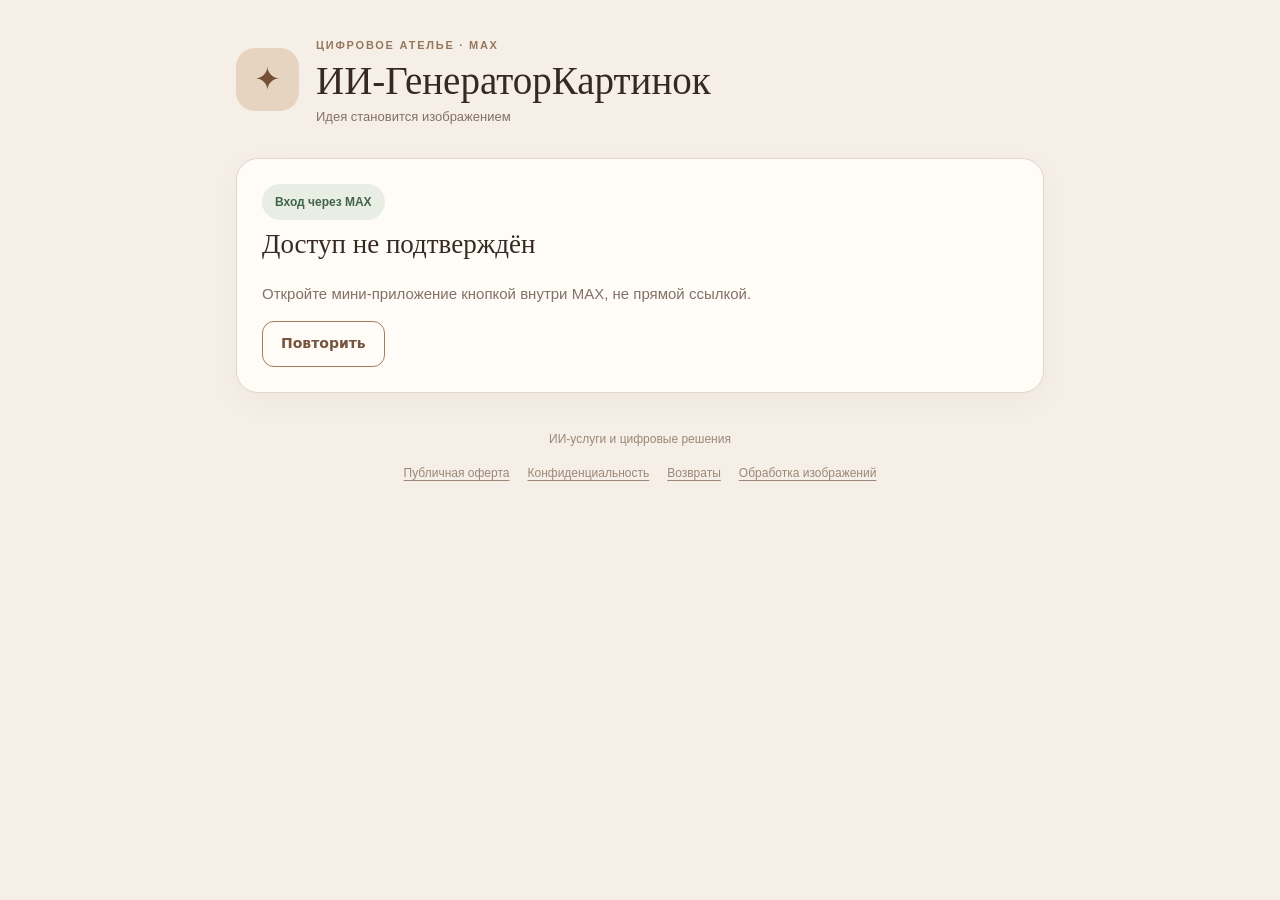
==== frontend/index.html @ 17966d25 "NEW Interfeice  5" ====
<!doctype html>
<html lang="ru"><head>
<meta charset="utf-8"><meta name="viewport" content="width=device-width,initial-scale=1,viewport-fit=cover">
<meta name="theme-color" content="#f5efe7"><title>ИИ-ГенераторКартинок</title>
<link rel="stylesheet" href="styles.css?v=igk-v13-final">
<script src="https://st.max.ru/js/max-web-app.js"></script><script src="config.js"></script>
</head><body>
<main class="wrap">
<header class="masthead"><span class="brand-mark">✦</span><div><span class="eyebrow">ЦИФРОВОЕ АТЕЛЬЕ · MAX</span><h1>ИИ-ГенераторКартинок</h1><p>Идея становится изображением</p></div></header>
<section class="panel" id="gate"><span class="tag">Вход через MAX</span><h2 id="gate-title">Подключаемся…</h2><p id="gate-message" class="muted">Проверяем авторизацию.</p><a id="subscribe" class="button outline hidden" href="https://max.ru/id402505467112_biz2">Перейти в канал</a><button id="retry" class="button outline hidden" type="button">Повторить</button></section>
<div id="workspace" class="hidden">
<section class="panel balance-panel"><div><div class="eyebrow">ВАШ БАЛАНС</div><div class="balance" id="balance">— кредитов</div><p class="fine">1 кредит = 10 ₽ · Приветственный бонус 3 кредитов</p></div><div class="balance-actions"><span class="tag">Доступ подтверждён</span><a class="button outline" href="payment.html">Пополнить баланс</a></div></section>
<section class="panel" id="generation-panel"><div class="eyebrow">01 / ГЕНЕРАЦИЯ ИЗОБРАЖЕНИЯ</div><h2>Генерация изображения</h2>
<label for="prompt">Опишите идею</label><textarea id="prompt" rows="5" maxlength="1800" placeholder="Например: премиальная реклама керамической чашки на мраморном столе, утренний мягкий свет, реалистичная фотография…"></textarea><div class="small-counter" id="prompt-length">0 / 1800</div>
<label class="toggle-row" for="reference-toggle"><input type="checkbox" id="reference-toggle" autocomplete="off"><span>Добавить рефференсное изображение</span></label>
<div id="reference-panel" class="reference-panel hidden"><label for="reference">Загрузите изображение-референс (JPG, PNG, WEBP до 8 МБ)</label><input id="reference" type="file" accept="image/jpeg,image/png,image/webp"><p class="hint" id="reference-status">Файл будет загружен в закрытое хранилище.</p><img id="reference-preview" class="mini-preview hidden" alt="Референс"></div>
<label for="model">Модель для генерации</label><select id="model"><option value="grok" selected>Grok Imagine 2.0 — по умолчанию</option><option value="nano_banana_21">Nano Banana 2.1 — 2K</option></select><p class="hint">Модели работают через reAPI. Стоимость в кредитах указана ниже.</p>
<div class="grid-two"><label>Визуальный стиль<select id="style"><option value="realistic">Фотореализм</option><option value="advertising">Рекламный креатив</option><option value="illustration">Иллюстрация</option><option value="cinematic">Кинематографичный</option><option value="art">Арт-стиль</option></select></label><label>Пропорции<select id="aspect"><option value="4:5" selected>4:5 · портрет</option><option value="1:1">1:1 · квадрат</option><option value="3:2">3:2 · альбом</option><option value="2:3">2:3 · портрет</option><option value="16:9">16:9 · широкий</option><option value="9:16">9:16 · вертикальный</option></select></label></div>
<div class="price-line"><span>Стоимость одной генерации</span><strong id="price">— кредитов</strong></div>
<div class="consent-panel"><label class="consent" for="rights"><input type="checkbox" id="rights" autocomplete="off"><span>Настоящим подтверждаю, что имею необходимые права и разрешения на обработку предоставленных мной материалов и их использование для генерации изображений, а также что материалы не содержат сведений, передача которых выбранной модели запрещена или неправомерна.</span></label><p class="consent-footnote">Подробнее: <a data-legal="1" href="legal/photos.html">Правила обработки изображений</a> и <a data-legal="1" href="legal/privacy.html">Политика конфиденциальности</a>.</p></div>
<button type="button" id="generate" class="button primary wide" disabled>Сгенерировать изображение</button><p role="status" id="message" class="status"></p>
</section>
<section class="panel hidden" id="result-panel"><div class="eyebrow">02 / РЕЗУЛЬТАТ</div><h2>Ваше изображение</h2><img id="result-image" class="result-image" alt="Сгенерированное изображение"><div class="action-row"><a id="download" class="button primary" target="_blank" rel="noopener noreferrer">Открыть / скачать</a><button type="button" class="button outline" id="new-image">Создать ещё</button></div></section>
<section class="panel"><div class="eyebrow">03 / ЛИЧНЫЙ АРХИВ</div><h2>История генераций</h2><div id="history" class="history-list history-scroll" tabindex="0" aria-label="История генераций. Прокрутка списка">История пока пуста.</div><button id="history-more" type="button" class="button outline history-more hidden">Показать ещё генерации</button><p class="fine">Нажмите на запись готовой генерации, чтобы открыть изображение.</p></section>
<section class="panel"><div class="eyebrow">04 / ДВИЖЕНИЕ БАЛАНСА</div><h2>Пополнение - резерв - оплата</h2><div id="movements" class="history-list history-scroll" tabindex="0" aria-label="Движение баланса. Прокрутка списка">Операций пока нет.</div><button id="movements-more" type="button" class="button outline history-more hidden">Показать ещё операции</button></section>
<section class="panel hidden" id="provider-audit-panel"><div class="eyebrow">05 / АДМИНИСТРАТОР</div><h2>Журнал генераций</h2><p class="fine">Только для администратора. Данные о выполнении и расходах reAPI.</p><button type="button" class="button outline" id="provider-audit-refresh">Обновить журнал</button><div id="provider-audit-list" class="history-list">Нажмите «Обновить журнал».</div></section>
</div><footer><span>ИИ-услуги и цифровые решения</span><div class="legal-links"><a data-legal="1" href="legal/offer.html">Публичная оферта</a><a data-legal="1" href="legal/privacy.html">Конфиденциальность</a><a data-legal="1" href="legal/refunds.html">Возвраты</a><a data-legal="1" href="legal/photos.html">Обработка изображений</a></div></footer>
</main><div id="legal-overlay" class="overlay hidden" role="dialog" aria-modal="true" aria-label="Документы ИИ-ГенератораКартинок"><div class="modal legal-modal"><div class="modal-top"><strong>Документы ИИ-ГенератораКартинок</strong><button type="button" class="button outline" id="legal-close">← Вернуться в приложение</button></div><iframe id="legal-frame" title="Юридический документ" loading="lazy"></iframe></div></div>
<script src="app.js?v=igk-v13-final"></script></body></html>
---- frontend/styles.css ----
:root{--bg:#f5efe7;--paper:#fffcf7;--ink:#362921;--muted:#837166;--line:#e4d6c8;--accent:#76543e;--accent2:#a47d5d;--light:#f3ebe2;--green:#42634b}*{box-sizing:border-box}html{color-scheme:light}body{margin:0;background:var(--bg);color:var(--ink);font:15px/1.56 -apple-system,BlinkMacSystemFont,"Segoe UI",Arial,sans-serif}.wrap{max-width:840px;margin:auto;padding:24px 16px 65px}.masthead{display:flex;align-items:center;gap:17px;margin:8px 0 30px}.brand-mark{display:grid;place-items:center;width:63px;height:63px;border-radius:19px;background:#e7d4c0;color:#745035;font-size:32px;flex-shrink:0}.eyebrow{font-size:11px;letter-spacing:.16em;font-weight:750;color:#96775e}.masthead h1{font-size:clamp(27px,5vw,39px);line-height:1.13;font-family:Georgia,serif;font-weight:500;margin:4px 0}.masthead p{font-size:13px;color:var(--muted);margin:0}.panel{background:var(--paper);border:1px solid var(--line);padding:25px;border-radius:22px;margin-bottom:17px;box-shadow:0 10px 30px #6c53430b}.panel h2{font:400 27px/1.25 Georgia,serif;margin:8px 0 20px}.panel h3{font-size:16px}.hidden{display:none!important}.tag{border-radius:40px;padding:9px 13px;background:#e9eee5;color:var(--green);display:inline-block;font-size:12px;font-weight:650}.balance-panel{display:flex;justify-content:space-between;align-items:center;gap:20px;flex-wrap:wrap}.balance{font:36px Georgia,serif;margin:4px 0}.balance-actions{display:flex;flex-direction:column;align-items:end;gap:12px}.fine,.hint{color:var(--muted);font-size:12px;margin:8px 0 0}.muted{color:var(--muted)}label{display:block;font-size:13px;font-weight:650;margin:16px 0 8px}input:not([type=checkbox]):not([type=file]),textarea,select{width:100%;border:1px solid #d9c9b8;border-radius:12px;background:#fbf8f3;color:var(--ink);padding:13px 14px;font:inherit;outline-color:var(--accent2)}textarea{resize:vertical;min-height:120px}input[type=file]{width:100%;padding:12px;border:1px dashed #c8b198;border-radius:12px;background:var(--light);font-size:13px}.grid-two{display:grid;grid-template-columns:1fr 1fr;gap:13px}.small-counter{text-align:right;color:var(--muted);font-size:11px}.button{min-height:46px;border:1px solid var(--accent2);border-radius:12px;display:inline-flex;align-items:center;justify-content:center;text-align:center;text-decoration:none;font:600 14px/1.3 system-ui,sans-serif;padding:12px 18px;cursor:pointer;transition:background-color .15s,border-color .15s,color .15s}.button.outline{background:transparent;color:var(--accent)}.button.outline:hover:not(:disabled){background:#eee1d2;border-color:var(--accent)}.button.primary{color:#fff;background:var(--accent);border-color:var(--accent)}.button.primary:hover:not(:disabled){background:#5c3b28}.button:disabled{opacity:.45;cursor:not-allowed}.wide{width:100%}.consent{display:flex;align-items:flex-start;gap:10px;padding:14px;background:#f5ede2;border-radius:14px;border:1px solid var(--line);font-weight:400;margin:16px 0}.consent input{accent-color:var(--accent);margin:3px 0;min-width:18px;height:18px}.price-line{display:flex;justify-content:space-between;align-items:center;gap:10px;background:#f1e8df;border-radius:14px;padding:15px;margin-top:22px}.price-line strong{font:24px Georgia,serif}.status{color:var(--green);font-size:13px;min-height:18px}.status.error{color:#a33d34}.result-image{width:100%;max-height:640px;object-fit:contain;border-radius:15px;background:var(--light)}.mini-preview{width:100%;max-height:230px;object-fit:contain;margin-top:12px;border-radius:12px}.action-row{display:flex;gap:10px;margin-top:15px}.action-row>*{flex:1}.history-list{display:grid;gap:9px;max-height:360px;overflow:auto}.history-item{display:flex;gap:12px;justify-content:space-between;align-items:center;padding:13px;border-radius:13px;border:1px solid #e7d6c2;background:#f5eee5;min-width:0}.history-item span{font-size:12px;color:var(--muted)}.history-item a{flex-shrink:0;color:var(--accent)}.history-item div{min-width:0;overflow-wrap:anywhere}.back-link{margin-bottom:20px}.reference-panel{background:#f7efe6;border:1px dashed #c8b198;border-radius:15px;padding:15px;margin-top:14px}.legal-links{display:flex;flex-wrap:wrap;justify-content:center;gap:10px 18px;margin-top:16px}.legal-links a{color:inherit;text-decoration:underline;text-underline-offset:3px}footer{text-align:center;font-size:12px;color:#9b8878;padding:20px 0}.overlay{position:fixed;inset:0;background:#322820b5;z-index:99;display:grid;place-items:center;padding:16px}.modal{background:var(--paper);width:min(100%,640px);max-height:92vh;overflow:auto;border-radius:20px;padding:22px}.modal-top{display:flex;justify-content:space-between;align-items:center;gap:15px;flex-wrap:wrap}.modal #qr-image{display:block;max-width: min(100%,340px);max-height:340px;object-fit:contain;margin:15px auto}.modal #qr-image:not([src]){display:none}.admin-detail{border-top:1px solid var(--line);margin-top:20px;padding-top:14px}.admin-detail a{color:var(--accent)}@media(max-width:550px){.wrap{padding:15px 11px 30px}.panel{padding:18px;border-radius:18px}.panel h2{font-size:23px}.grid-two{grid-template-columns:1fr;gap:0}.balance{font-size:29px}.balance-actions{align-items:stretch;width:100%}.balance-actions .button{width:100%}.action-row{flex-direction:column}.masthead{gap:11px}.brand-mark{width:50px;height:50px;font-size:26px}.price-line strong{font-size:19px}.modal{padding:16px}}

.legal-modal{width:min(96vw,900px);height:min(92vh,900px);display:flex;flex-direction:column;gap:14px}.legal-modal iframe{border:0;width:100%;flex:1;background:#f5efe7;border-radius:12px}

.provider-block {padding:12px 14px;background:#f5eee5;border:1px solid #dfcebb;border-radius:13px;margin:14px 0;}
.provider-block select {width:100%;}

#provider-audit-list {margin-top:12px;max-height:500px;overflow-y:auto;}
#provider-audit-list .history-item {overflow-wrap:anywhere;}

/* IGK v12: personal archive and operation records match the Restorer's behaviors. */
.history-scroll {
  max-height: 430px; overflow-y: auto; overscroll-behavior: contain;
  scrollbar-width: thin; scrollbar-color: #bda38b #f5efe6;
  padding-right: 5px;
}
.history-scroll:focus-visible { outline: 2px solid #986c48; outline-offset: 3px; border-radius: 10px; }
.history-job {
  width:100%; cursor:pointer; appearance:none; text-align:left; color:var(--ink);
  font:inherit; border:1px solid #dfcebb; transition:background-color .15s, border-color .15s;
  min-height:76px;
}
.history-job:hover, .history-job:focus-visible { background:#ebddcb; border-color:#af8867; }
.history-job:focus-visible { outline: 2px solid #986c48; outline-offset: 2px; }
.history-job-body { display:flex; flex:1; min-width:0; flex-direction:column; gap:4px; }
.history-item .history-job-title { color:var(--ink); font-weight:650; font-size:13px; }
.history-item .history-job-meta, .history-item .history-job-prompt { color:var(--muted); font-size:12px; overflow-wrap:anywhere; }
.history-item .history-job-action { color:#745038; font-size:12px; font-weight:700; flex-shrink:0; }
.history-more { display:flex; margin-top:14px; width:100%; }
.movement-item {
  display:flex; flex-direction:column; align-items:stretch; justify-content:center;
  min-height:76px; gap:4px; line-height:1.45; overflow-wrap:anywhere;
}
.movement-head { display:flex; justify-content:space-between; align-items:baseline; gap:12px; }
.movement-title { min-width:0; font-size:13px; font-weight:650; }
.history-item .movement-amount { font-size:13px; font-weight:700; color:var(--ink); white-space:nowrap; }
.history-item .movement-details { color:var(--muted); font-size:12px; overflow-wrap:anywhere; }
.history-item .receipt-link, .history-item .receipt-label { font-size:12px; align-self:flex-start; }
.admin-audit-item { display:flex; flex-direction:column; align-items:flex-start; gap:6px; }
.consent-panel {
  border-radius:14px; border:1px solid var(--line); background:#f5ede2;
  margin:16px 0; padding:14px 15px;
}
.consent-panel .consent {
  background:transparent; border:0; padding:0; margin:0;
  line-height:1.55; font-weight:600; font-size:13px; cursor:pointer;
}
.consent-footnote { margin:10px 0 0 28px; color:var(--muted); font-size:12px; }
.consent-footnote a { color:var(--accent); text-underline-offset:3px; }
@media (max-width:550px) {
  .movement-head { flex-wrap:wrap; gap:3px 9px; }
  .movement-amount { white-space:normal !important; }
  .history-job { flex-wrap:wrap; }
  .history-scroll { max-height:440px; }
}

/* IGK v13: single clean movement record; no right-hand amount columns. */
.toggle-row {display:flex;align-items:center;gap:11px;border:1px solid var(--line);border-radius:13px;background:#f5ede2;padding:13px 14px;cursor:pointer;margin:16px 0 9px;font-size:14px;font-weight:600}
.toggle-row input {margin:0;min-width:19px;width:19px;height:19px;accent-color:var(--accent)}
.movement-item {display:block;min-height:64px;padding:14px 15px;}
.history-item .movement-single-line {font-size:13px;color:var(--ink);line-height:1.58;overflow-wrap:anywhere}
.movement-item .receipt-link {display:inline-block;margin-top:8px;font-size:12px;color:var(--accent);text-decoration:underline}
.history-job .history-job-body {padding:1px 0}
/* Restorer-like payment controls and modal */
.payment-controls {display:grid;gap:12px;max-width:470px}
.payment-controls label {margin:0}
.payment-controls .button {width:100%}
.payment-order-list {display:grid;gap:8px;max-height:340px;overflow:auto}
.payment-order-card {cursor:pointer;flex-direction:column;align-items:stretch}
.payment-order-card:hover,.payment-order-card:focus-visible {background:#ebddcb;outline:2px solid #986c48;outline-offset:2px}
.payment-order-card.selected {border-color:#986c48;background:#ede0ce}
.payment-action-outline {background:transparent;color:var(--accent)}
.pay-order-detail {padding:14px;border-radius:13px;background:#f6ede3;border:1px solid var(--line);display:grid;gap:11px}
.pay-order-detail p {margin:0}
.sbp-button {background:#f5eee6;border:1px solid var(--accent2);color:var(--accent);font-weight:700}
.sbp-mini-mark {display:inline-flex;gap:2px;margin-left:10px;transform:skew(-13deg)}
.sbp-mini-mark i {display:block;background:#7855d9;width:6px;height:15px;border-radius:2px}
.sbp-mini-mark i:nth-child(2) {background:#3fbba9}.sbp-mini-mark i:nth-child(3){background:#ec6a9b}
.sbp-dialog .modal {max-width:510px;text-align:center}
.sbp-dialog .modal p {margin:8px 0}
.sbp-dialog #pay-qr {display:block;width:min(100%,315px);max-height:330px;object-fit:contain;margin:14px auto}
.sbp-dialog #pay-qr:not([src]) {display:none}
.payment-admin-card {display:grid;gap:12px;margin-top:14px;border-top:1px solid var(--line);padding-top:14px}
.payment-admin-card label {margin:0}
.payment-admin-card button {width:100%}
.payment-admin-list {display:grid;gap:7px;max-height:360px;overflow:auto}
.payment-admin-list .history-item {cursor:pointer}
.payment-admin-list .history-item:hover {background:#ebddcb}
.payment-admin-card .proof-view {max-width:100%;max-height:260px;object-fit:contain;border-radius:12px}
@media(max-width:550px) {.payment-controls {max-width:none}.pay-order-detail {padding:12px}}
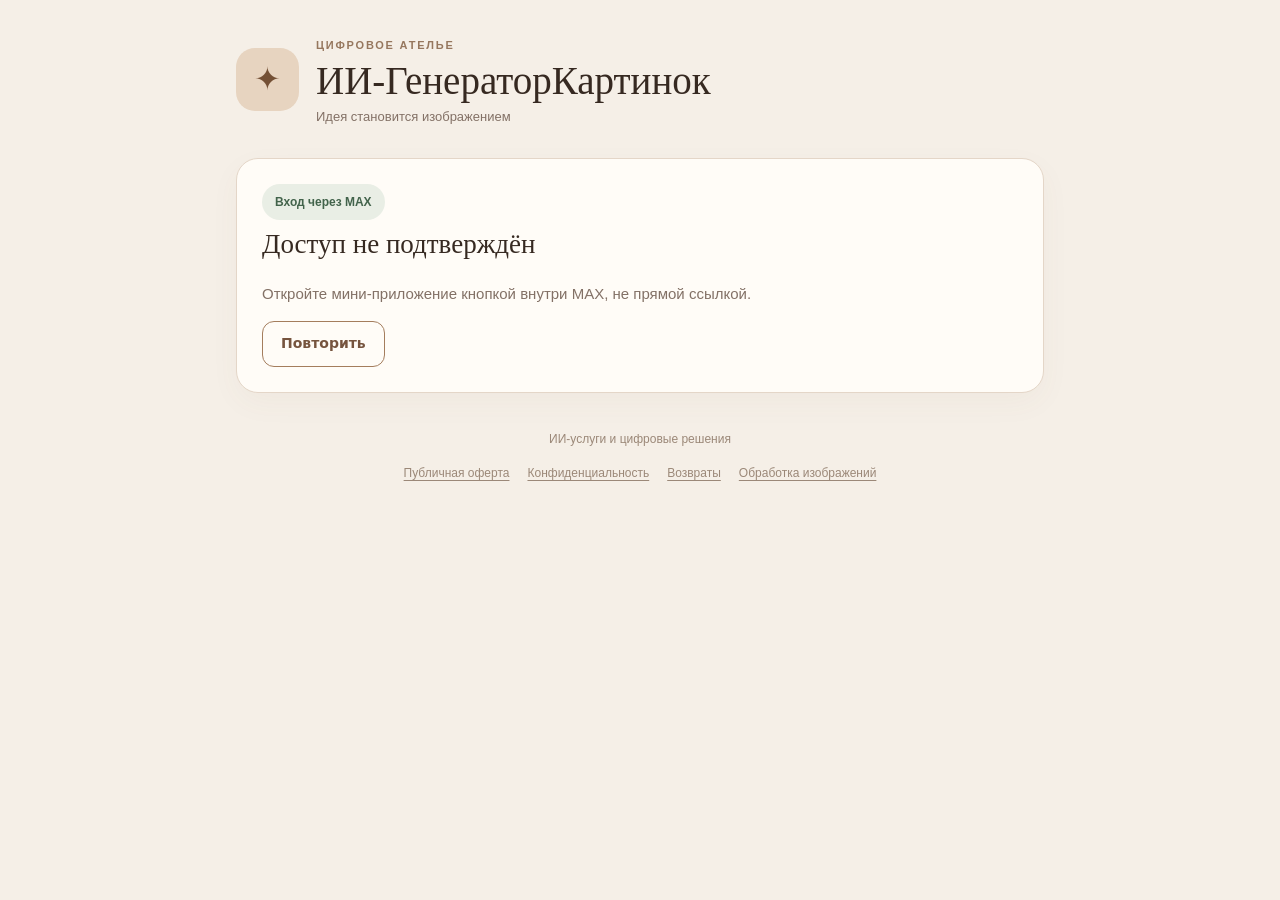
==== commit a5c720c3: "NEW Interfeice  6" ====
--- a/frontend/index.html
+++ b/frontend/index.html
@@ -2,28 +2,28 @@
 <html lang="ru"><head>
 <meta charset="utf-8"><meta name="viewport" content="width=device-width,initial-scale=1,viewport-fit=cover">
 <meta name="theme-color" content="#f5efe7"><title>ИИ-ГенераторКартинок</title>
-<link rel="stylesheet" href="styles.css?v=igk-v13-final">
+<link rel="stylesheet" href="styles.css?v=igk-v14">
 <script src="https://st.max.ru/js/max-web-app.js"></script><script src="config.js"></script>
 </head><body>
 <main class="wrap">
-<header class="masthead"><span class="brand-mark">✦</span><div><span class="eyebrow">ЦИФРОВОЕ АТЕЛЬЕ · MAX</span><h1>ИИ-ГенераторКартинок</h1><p>Идея становится изображением</p></div></header>
+<header class="masthead"><span class="brand-mark">✦</span><div><span class="eyebrow">ЦИФРОВОЕ АТЕЛЬЕ</span><h1>ИИ-ГенераторКартинок</h1><p>Идея становится изображением</p></div></header>
 <section class="panel" id="gate"><span class="tag">Вход через MAX</span><h2 id="gate-title">Подключаемся…</h2><p id="gate-message" class="muted">Проверяем авторизацию.</p><a id="subscribe" class="button outline hidden" href="https://max.ru/id402505467112_biz2">Перейти в канал</a><button id="retry" class="button outline hidden" type="button">Повторить</button></section>
 <div id="workspace" class="hidden">
-<section class="panel balance-panel"><div><div class="eyebrow">ВАШ БАЛАНС</div><div class="balance" id="balance">— кредитов</div><p class="fine">1 кредит = 10 ₽ · Приветственный бонус 3 кредитов</p></div><div class="balance-actions"><span class="tag">Доступ подтверждён</span><a class="button outline" href="payment.html">Пополнить баланс</a></div></section>
-<section class="panel" id="generation-panel"><div class="eyebrow">01 / ГЕНЕРАЦИЯ ИЗОБРАЖЕНИЯ</div><h2>Генерация изображения</h2>
-<label for="prompt">Опишите идею</label><textarea id="prompt" rows="5" maxlength="1800" placeholder="Например: премиальная реклама керамической чашки на мраморном столе, утренний мягкий свет, реалистичная фотография…"></textarea><div class="small-counter" id="prompt-length">0 / 1800</div>
+<section class="panel balance-panel"><div><div class="eyebrow">ВАШ БАЛАНС</div><div class="balance" id="balance">— кредитов</div><p class="fine">1 кредит = 10 ₽</p></div><div class="balance-actions"><span class="tag">Доступ подтверждён</span><a class="button outline" href="payment.html">Пополнить баланс</a></div></section>
+<section class="panel" id="generation-panel"><div class="eyebrow">01 / ГЕНЕРАЦИЯ ИЗОБРАЖЕНИЯ</div><h2>Опишите нейросети свою идею</h2>
+<textarea aria-label="Опишите нейросети свою идею" id="prompt" rows="5" maxlength="1800" placeholder="Например: премиальная реклама керамической чашки на мраморном столе, утренний мягкий свет, реалистичная фотография…"></textarea><div class="small-counter" id="prompt-length">0 / 1800</div>
 <label class="toggle-row" for="reference-toggle"><input type="checkbox" id="reference-toggle" autocomplete="off"><span>Добавить рефференсное изображение</span></label>
-<div id="reference-panel" class="reference-panel hidden"><label for="reference">Загрузите изображение-референс (JPG, PNG, WEBP до 8 МБ)</label><input id="reference" type="file" accept="image/jpeg,image/png,image/webp"><p class="hint" id="reference-status">Файл будет загружен в закрытое хранилище.</p><img id="reference-preview" class="mini-preview hidden" alt="Референс"></div>
-<label for="model">Модель для генерации</label><select id="model"><option value="grok" selected>Grok Imagine 2.0 — по умолчанию</option><option value="nano_banana_21">Nano Banana 2.1 — 2K</option></select><p class="hint">Модели работают через reAPI. Стоимость в кредитах указана ниже.</p>
+<div id="reference-panel" class="reference-panel hidden"><label for="reference">Загрузите изображение-референс (JPG, PNG, WEBP до 8 МБ)</label><input id="reference" type="file" accept="image/jpeg,image/png,image/webp"><p class="hint" id="reference-status"></p><img id="reference-preview" class="mini-preview hidden" alt="Референс"></div>
+<label for="model">Модель для генерации</label><select id="model"><option value="grok" selected>Grok Imagine 2.0 — по умолчанию</option><option value="nano_banana_21">Nano Banana 2.1 — 2K</option><option value="gpt_image_26">GPT Image 2.6</option></select>
 <div class="grid-two"><label>Визуальный стиль<select id="style"><option value="realistic">Фотореализм</option><option value="advertising">Рекламный креатив</option><option value="illustration">Иллюстрация</option><option value="cinematic">Кинематографичный</option><option value="art">Арт-стиль</option></select></label><label>Пропорции<select id="aspect"><option value="4:5" selected>4:5 · портрет</option><option value="1:1">1:1 · квадрат</option><option value="3:2">3:2 · альбом</option><option value="2:3">2:3 · портрет</option><option value="16:9">16:9 · широкий</option><option value="9:16">9:16 · вертикальный</option></select></label></div>
-<div class="price-line"><span>Стоимость одной генерации</span><strong id="price">— кредитов</strong></div>
+<div class="price-line"><span>Стоимость генерации</span><strong id="price">— кредитов</strong></div>
 <div class="consent-panel"><label class="consent" for="rights"><input type="checkbox" id="rights" autocomplete="off"><span>Настоящим подтверждаю, что имею необходимые права и разрешения на обработку предоставленных мной материалов и их использование для генерации изображений, а также что материалы не содержат сведений, передача которых выбранной модели запрещена или неправомерна.</span></label><p class="consent-footnote">Подробнее: <a data-legal="1" href="legal/photos.html">Правила обработки изображений</a> и <a data-legal="1" href="legal/privacy.html">Политика конфиденциальности</a>.</p></div>
 <button type="button" id="generate" class="button primary wide" disabled>Сгенерировать изображение</button><p role="status" id="message" class="status"></p>
 </section>
 <section class="panel hidden" id="result-panel"><div class="eyebrow">02 / РЕЗУЛЬТАТ</div><h2>Ваше изображение</h2><img id="result-image" class="result-image" alt="Сгенерированное изображение"><div class="action-row"><a id="download" class="button primary" target="_blank" rel="noopener noreferrer">Открыть / скачать</a><button type="button" class="button outline" id="new-image">Создать ещё</button></div></section>
-<section class="panel"><div class="eyebrow">03 / ЛИЧНЫЙ АРХИВ</div><h2>История генераций</h2><div id="history" class="history-list history-scroll" tabindex="0" aria-label="История генераций. Прокрутка списка">История пока пуста.</div><button id="history-more" type="button" class="button outline history-more hidden">Показать ещё генерации</button><p class="fine">Нажмите на запись готовой генерации, чтобы открыть изображение.</p></section>
-<section class="panel"><div class="eyebrow">04 / ДВИЖЕНИЕ БАЛАНСА</div><h2>Пополнение - резерв - оплата</h2><div id="movements" class="history-list history-scroll" tabindex="0" aria-label="Движение баланса. Прокрутка списка">Операций пока нет.</div><button id="movements-more" type="button" class="button outline history-more hidden">Показать ещё операции</button></section>
+<section class="panel"><div class="eyebrow">03 / АРХИВ</div><h2>История генераций</h2><div id="history" class="history-list history-scroll" tabindex="0" aria-label="История генераций. Прокрутка списка">История пока пуста.</div><button id="history-more" type="button" class="button outline history-more hidden">Показать ещё генерации</button><p class="fine">Нажмите на запись готовой генерации, чтобы открыть изображение.</p></section>
+<section class="panel"><div class="eyebrow">04 / БАЛАНС</div><h2>Пополнение - резерв - оплата</h2><div id="movements" class="history-list history-scroll" tabindex="0" aria-label="Баланс. Прокрутка списка">Операций пока нет.</div><button id="movements-more" type="button" class="button outline history-more hidden">Показать ещё операции</button></section>
 <section class="panel hidden" id="provider-audit-panel"><div class="eyebrow">05 / АДМИНИСТРАТОР</div><h2>Журнал генераций</h2><p class="fine">Только для администратора. Данные о выполнении и расходах reAPI.</p><button type="button" class="button outline" id="provider-audit-refresh">Обновить журнал</button><div id="provider-audit-list" class="history-list">Нажмите «Обновить журнал».</div></section>
 </div><footer><span>ИИ-услуги и цифровые решения</span><div class="legal-links"><a data-legal="1" href="legal/offer.html">Публичная оферта</a><a data-legal="1" href="legal/privacy.html">Конфиденциальность</a><a data-legal="1" href="legal/refunds.html">Возвраты</a><a data-legal="1" href="legal/photos.html">Обработка изображений</a></div></footer>
 </main><div id="legal-overlay" class="overlay hidden" role="dialog" aria-modal="true" aria-label="Документы ИИ-ГенератораКартинок"><div class="modal legal-modal"><div class="modal-top"><strong>Документы ИИ-ГенератораКартинок</strong><button type="button" class="button outline" id="legal-close">← Вернуться в приложение</button></div><iframe id="legal-frame" title="Юридический документ" loading="lazy"></iframe></div></div>
-<script src="app.js?v=igk-v13-final"></script></body></html>
+<script src="app.js?v=igk-v14"></script></body></html>
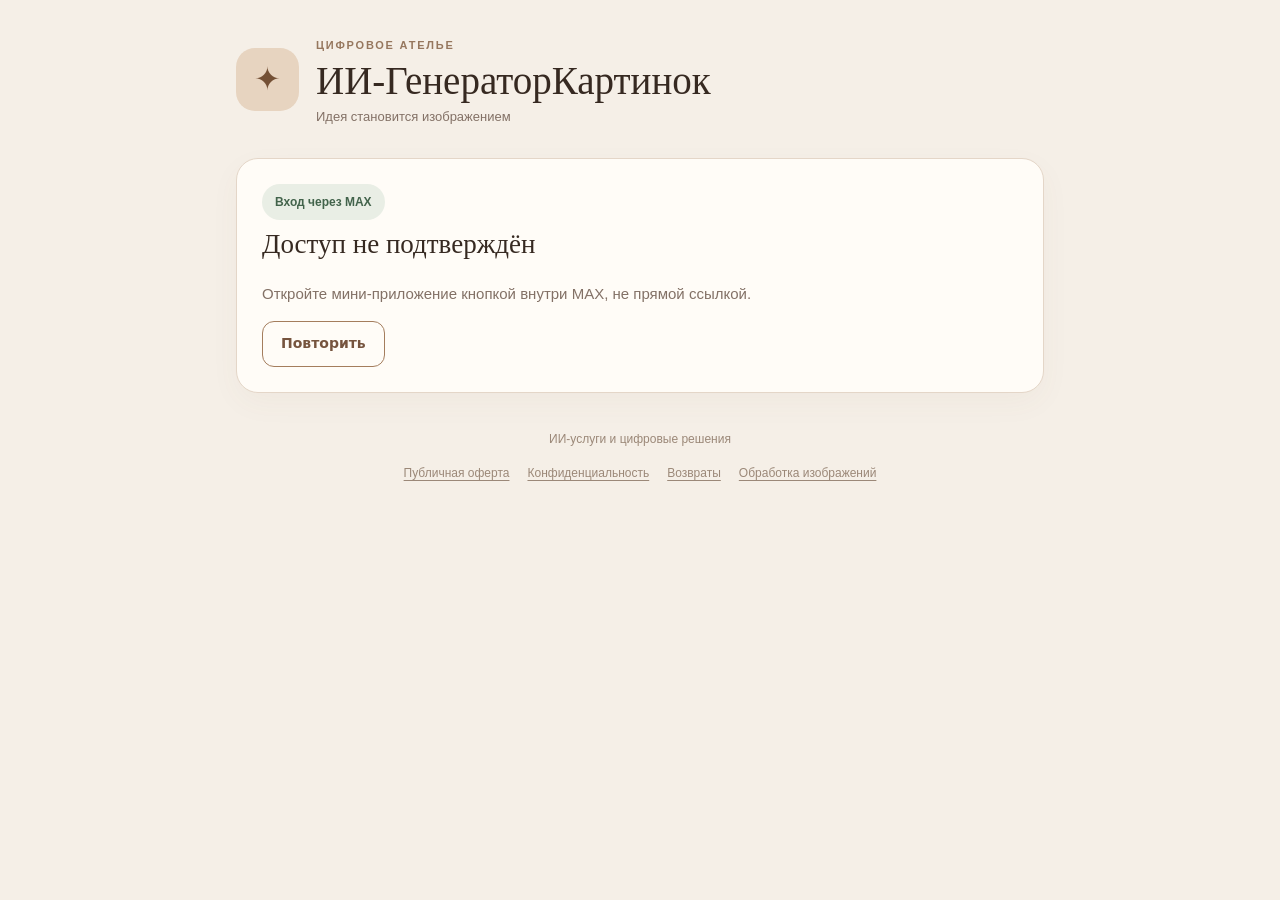
==== commit 8d84bd25: "NEW Interfeice  7" ====
--- a/frontend/index.html
+++ b/frontend/index.html
@@ -2,7 +2,7 @@
 <html lang="ru"><head>
 <meta charset="utf-8"><meta name="viewport" content="width=device-width,initial-scale=1,viewport-fit=cover">
 <meta name="theme-color" content="#f5efe7"><title>ИИ-ГенераторКартинок</title>
-<link rel="stylesheet" href="styles.css?v=igk-v14">
+<link rel="stylesheet" href="styles.css?v=igk-v15-admin">
 <script src="https://st.max.ru/js/max-web-app.js"></script><script src="config.js"></script>
 </head><body>
 <main class="wrap">
@@ -23,7 +23,31 @@
 <section class="panel hidden" id="result-panel"><div class="eyebrow">02 / РЕЗУЛЬТАТ</div><h2>Ваше изображение</h2><img id="result-image" class="result-image" alt="Сгенерированное изображение"><div class="action-row"><a id="download" class="button primary" target="_blank" rel="noopener noreferrer">Открыть / скачать</a><button type="button" class="button outline" id="new-image">Создать ещё</button></div></section>
 <section class="panel"><div class="eyebrow">03 / АРХИВ</div><h2>История генераций</h2><div id="history" class="history-list history-scroll" tabindex="0" aria-label="История генераций. Прокрутка списка">История пока пуста.</div><button id="history-more" type="button" class="button outline history-more hidden">Показать ещё генерации</button><p class="fine">Нажмите на запись готовой генерации, чтобы открыть изображение.</p></section>
 <section class="panel"><div class="eyebrow">04 / БАЛАНС</div><h2>Пополнение - резерв - оплата</h2><div id="movements" class="history-list history-scroll" tabindex="0" aria-label="Баланс. Прокрутка списка">Операций пока нет.</div><button id="movements-more" type="button" class="button outline history-more hidden">Показать ещё операции</button></section>
-<section class="panel hidden" id="provider-audit-panel"><div class="eyebrow">05 / АДМИНИСТРАТОР</div><h2>Журнал генераций</h2><p class="fine">Только для администратора. Данные о выполнении и расходах reAPI.</p><button type="button" class="button outline" id="provider-audit-refresh">Обновить журнал</button><div id="provider-audit-list" class="history-list">Нажмите «Обновить журнал».</div></section>
+<section class="panel hidden" id="pay-admin">
+<div class="eyebrow">05 / УПРАВЛЕНИЕ ПОПОЛНЕНИЯМИ</div>
+<h2>Заявки на пополнение</h2>
+<p class="fine">Сверьте фактическое поступление в ВТБ. Прикреплённый клиентом файл не подтверждает оплату.</p>
+<div id="admin-order-detail" class="payment-admin-detail hidden">
+<button id="admin-close-detail" type="button" class="button outline admin-close">Свернуть заявку</button>
+<strong id="admin-order-title"></strong>
+<p id="admin-order-description" class="hint"></p>
+<img id="admin-proof-image" alt="Банковское подтверждение от клиента" class="admin-proof-image hidden">
+<a id="admin-proof-link" class="button outline hidden" target="_blank" rel="noopener noreferrer">Открыть подтверждение клиента / PDF</a>
+<label>Номер операции или описание перевода из выписки ВТБ<input id="admin-bank-reference" type="text" maxlength="120" autocomplete="off" placeholder="Номер операции или «Перевод по номеру телефона»"></label>
+<label class="admin-bank-mode"><input id="admin-bank-no-number" type="checkbox"> В выписке нет номера операции (перевод по номеру телефона)</label>
+<div id="admin-bank-no-number-fields" class="hidden"><label>Дата и время поступления по выписке ВТБ (МСК)<input id="admin-bank-received-at" type="datetime-local" step="1"></label><p class="hint">Указывайте время реального поступления из банка, а не время создания заявки. Сочетание суммы и времени защищает от повторного начисления. Если по одной сумме есть два перевода с одинаковым временем, требуется дополнительная сверка.</p></div>
+<label>Фактически поступило, ₽<input id="admin-bank-amount" type="number" min="0" step="0.01"></label>
+<label>Номер чека НПД<input id="admin-receipt-number" type="text" maxlength="100" autocomplete="off" placeholder="Номер чека Мой налог"></label>
+<label>Ссылка на чек НПД<input id="admin-receipt-url" type="url" maxlength="1500" placeholder="https://..."></label>
+<button id="admin-approve" type="button" class="button primary wide">Проверено в ВТБ — начислить</button>
+<label>Причина уточнения<input id="admin-clarify-reason" type="text" maxlength="300" placeholder="Например, сумма не совпадает"></label>
+<button id="admin-clarify" type="button" class="button outline">Запросить уточнение</button>
+<p id="admin-pay-message" class="hint" role="status" aria-live="polite"></p>
+</div>
+<label class="admin-show-archived"><input type="checkbox" id="admin-show-hidden"> Показать скрытые заявки</label>
+<div id="admin-orders" class="history-list history-scroll admin-orders-list" tabindex="0" aria-label="Заявки на пополнение">Пока нет заявок.</div>
+<button id="admin-reload" type="button" class="button outline">Обновить список заявок</button>
+</section>
 </div><footer><span>ИИ-услуги и цифровые решения</span><div class="legal-links"><a data-legal="1" href="legal/offer.html">Публичная оферта</a><a data-legal="1" href="legal/privacy.html">Конфиденциальность</a><a data-legal="1" href="legal/refunds.html">Возвраты</a><a data-legal="1" href="legal/photos.html">Обработка изображений</a></div></footer>
 </main><div id="legal-overlay" class="overlay hidden" role="dialog" aria-modal="true" aria-label="Документы ИИ-ГенератораКартинок"><div class="modal legal-modal"><div class="modal-top"><strong>Документы ИИ-ГенератораКартинок</strong><button type="button" class="button outline" id="legal-close">← Вернуться в приложение</button></div><iframe id="legal-frame" title="Юридический документ" loading="lazy"></iframe></div></div>
-<script src="app.js?v=igk-v14"></script></body></html>
+<script src="app.js?v=igk-v15-admin"></script></body></html>
--- a/frontend/styles.css
+++ b/frontend/styles.css
@@ -88,3 +88,29 @@
 .payment-admin-list .history-item:hover {background:#ebddcb}
 .payment-admin-card .proof-view {max-width:100%;max-height:260px;object-fit:contain;border-radius:12px}
 @media(max-width:550px) {.payment-controls {max-width:none}.pay-order-detail {padding:12px}}
+
+/* Only section 05: top-up administration, mirroring the Restorer. */
+.payment-admin-detail {display:grid;gap:12px;margin:14px 0;padding:17px;border:1px solid var(--line);border-radius:14px;background:#f7efe6}
+.payment-admin-detail label {margin:0;display:block}
+.payment-admin-detail label input:not([type=checkbox]) {margin-top:6px}
+.payment-admin-detail > .button {width:100%}
+.payment-admin-detail .admin-close {width:auto;justify-self:start}
+.payment-admin-detail strong {font-size:15px}
+.admin-proof-image {display:block;max-width:100%;max-height:320px;object-fit:contain;border-radius:12px}
+.admin-bank-mode {display:flex!important;align-items:center;gap:10px;cursor:pointer}
+.admin-bank-mode input {width:18px;height:18px;flex:0 0 auto;accent-color:var(--accent)}
+.admin-show-archived {display:flex;align-items:center;gap:9px;margin:15px 0;font-weight:500;font-size:12px;color:var(--muted)}
+.admin-show-archived input {width:17px;height:17px;accent-color:var(--accent)}
+#admin-orders.admin-orders-list {max-height:555px;overflow:auto;gap:9px}
+#admin-orders .admin-order-card {display:flex;flex-direction:column;align-items:stretch;gap:7px;padding:8px 10px;min-height:100px;cursor:pointer;touch-action:manipulation}
+#admin-orders .admin-order-card:hover:not(.admin-order-selected){background:#ebddcb;border-color:#af8867}
+#admin-orders .admin-order-card.admin-order-selected{background:#e9d9c6;border:2px solid #af8867;box-shadow:inset 3px 0 0 #765139}
+#admin-orders .admin-order-select {width:100%;min-height:42px;flex:1;background:transparent;border:0;color:inherit;text-align:left;font:inherit;font-size:13px;padding:7px 6px;cursor:pointer;overflow-wrap:anywhere}
+#admin-orders .admin-order-select:focus-visible {outline:2px solid #986c48;outline-offset:1px;border-radius:5px}
+#admin-orders .admin-order-actions {display:flex;gap:7px;flex-wrap:wrap}
+#admin-orders .admin-order-action {cursor:pointer;background:var(--paper);border:1px solid #c6aa92;border-radius:7px;padding:6px 9px;color:var(--accent);font:inherit;font-size:11px;min-height:30px}
+#admin-orders .admin-order-action:hover {background:#efdfcd}
+#admin-orders .admin-list-error {font-size:13px;color:#9a3b2a;padding:14px;background:#fff0e8;border:1px solid #e4baaa;border-radius:10px}
+#admin-orders[aria-busy="true"] {opacity:.8}
+#admin-reload {margin-top:12px;width:100%}
+@media(max-width:550px){.payment-admin-detail{padding:12px}.admin-order-select{font-size:12px!important}}
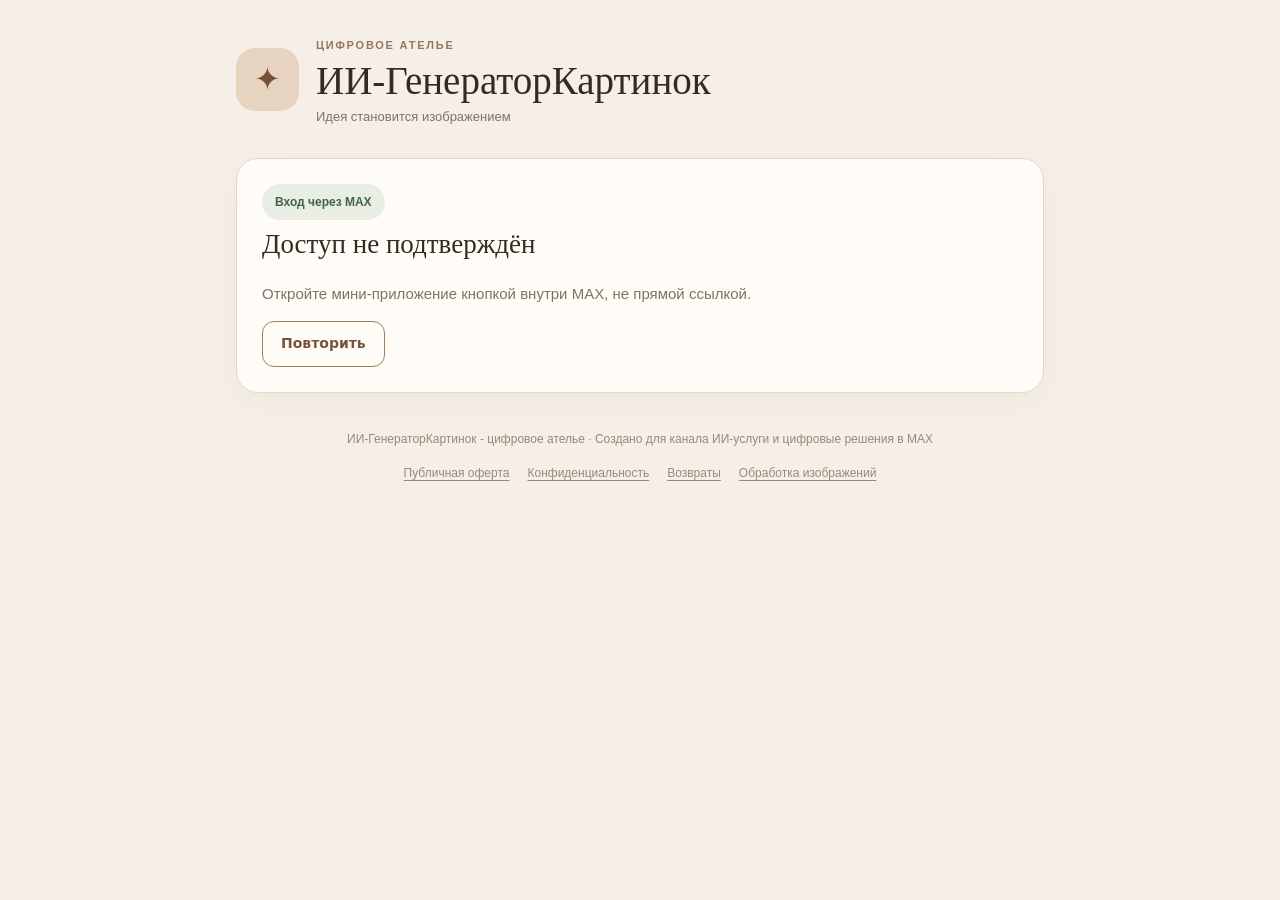
==== commit 5ab9cbff: "NEW Interfeice  8" ====
--- a/frontend/index.html
+++ b/frontend/index.html
@@ -48,6 +48,6 @@
 <div id="admin-orders" class="history-list history-scroll admin-orders-list" tabindex="0" aria-label="Заявки на пополнение">Пока нет заявок.</div>
 <button id="admin-reload" type="button" class="button outline">Обновить список заявок</button>
 </section>
-</div><footer><span>ИИ-услуги и цифровые решения</span><div class="legal-links"><a data-legal="1" href="legal/offer.html">Публичная оферта</a><a data-legal="1" href="legal/privacy.html">Конфиденциальность</a><a data-legal="1" href="legal/refunds.html">Возвраты</a><a data-legal="1" href="legal/photos.html">Обработка изображений</a></div></footer>
+</div><footer><span>ИИ-ГенераторКартинок - цифровое ателье · Создано для канала ИИ-услуги и цифровые решения в MAX</span><div class="legal-links"><a data-legal="1" href="legal/offer.html">Публичная оферта</a><a data-legal="1" href="legal/privacy.html">Конфиденциальность</a><a data-legal="1" href="legal/refunds.html">Возвраты</a><a data-legal="1" href="legal/photos.html">Обработка изображений</a></div></footer>
 </main><div id="legal-overlay" class="overlay hidden" role="dialog" aria-modal="true" aria-label="Документы ИИ-ГенератораКартинок"><div class="modal legal-modal"><div class="modal-top"><strong>Документы ИИ-ГенератораКартинок</strong><button type="button" class="button outline" id="legal-close">← Вернуться в приложение</button></div><iframe id="legal-frame" title="Юридический документ" loading="lazy"></iframe></div></div>
-<script src="app.js?v=igk-v15-admin"></script></body></html>
+<script src="app.js?v=igk-v19-legal-return"></script></body></html>
--- a/frontend/styles.css
+++ b/frontend/styles.css
@@ -114,3 +114,238 @@
 #admin-orders[aria-busy="true"] {opacity:.8}
 #admin-reload {margin-top:12px;width:100%}
 @media(max-width:550px){.payment-admin-detail{padding:12px}.admin-order-select{font-size:12px!important}}
+
+/* Payment page only: full-width controls, as in the photo restorer. */
+.payment-page #payment-panel .payment-controls {
+    width: 100%;
+    max-width: none;
+    min-width: 0;
+}
+.payment-page #payment-panel .payment-controls > select,
+.payment-page #payment-panel .payment-controls > .button,
+.payment-page #payment-panel .pay-order-detail,
+.payment-page #payment-panel .payment-order-list,
+.payment-page #payment-panel #pay-proof-file,
+.payment-page #payment-panel #pay-submit,
+.payment-page #payment-panel #pay-qr-button {
+    width: 100%;
+    min-width: 0;
+    max-width: none;
+}
+.payment-page #payment-panel .pay-order-detail {box-sizing:border-box;}
+.payment-page #payment-panel .sbp-button {
+    display:flex;
+    justify-content:center;
+    align-items:center;
+    gap:10px;
+}
+/* Three-colour SBP mark from the restorer: orange, violet, green. */
+.payment-page #payment-panel .sbp-mini-mark {
+    position:relative;
+    display:inline-block;
+    flex:0 0 21px;
+    width:21px;
+    height:24px;
+    margin-left:0;
+    transform:none;
+}
+.payment-page #payment-panel .sbp-mini-mark i {
+    position:absolute;
+    display:block;
+    width:13px;
+    height:11px;
+    border-radius:0;
+    clip-path:polygon(0 0,100% 50%,0 100%);
+}
+.payment-page #payment-panel .sbp-mini-mark i:nth-child(1) {left:1px;top:0;background:#f28d26;}
+.payment-page #payment-panel .sbp-mini-mark i:nth-child(2) {left:6px;top:7px;background:#5c3db9;}
+.payment-page #payment-panel .sbp-mini-mark i:nth-child(3) {left:1px;top:14px;background:#1ca65b;}
+
+/* Payment QR window ONLY: layout matching the Restorer payment screen. */
+.sbp-dialog.overlay {
+    display: block;
+    padding: 0;
+    background: #fff;
+    overflow-y: auto;
+    overscroll-behavior: contain;
+}
+.sbp-dialog .sbp-layout.modal {
+    display: flex;
+    flex-direction: column;
+    width: 100%;
+    max-width: none;
+    min-height: 100dvh;
+    max-height: none;
+    margin: 0;
+    padding: 0;
+    border-radius: 0;
+    overflow: visible;
+    background: #fff;
+    box-shadow: none;
+    text-align: left;
+    color: #172333;
+}
+.sbp-dialog .sbp-page-header {
+    height: 44px;
+    min-height: 44px;
+    display: grid;
+    place-items: center;
+    border-bottom: 1px solid #f5f6f8;
+    font: 700 14px/1.2 -apple-system, BlinkMacSystemFont, 'Segoe UI', sans-serif;
+    color: #181818;
+}
+.sbp-dialog .sbp-page-body {
+    width: 100%;
+    max-width: 1150px;
+    min-height: calc(100dvh - 44px);
+    margin: 0 auto;
+    display: grid;
+    grid-template-columns: minmax(0, 1fr) minmax(0, 1fr);
+}
+.sbp-dialog .sbp-summary {
+    background: #f5f7fa;
+    padding: 78px 68px 60px;
+}
+.sbp-dialog .sbp-summary h2 {
+    margin: 0 0 32px;
+    font: 400 clamp(27px, 3vw, 37px)/1.22 Georgia, 'Times New Roman', serif;
+    color: #17253a;
+}
+.sbp-dialog .sbp-summary .sbp-summary-description {
+    margin: 0 0 60px;
+    color: #7185a0;
+    font: 13px/1.5 -apple-system, BlinkMacSystemFont, 'Segoe UI', sans-serif;
+}
+.sbp-dialog #sbp-modal-sum {
+    display: block;
+    margin: 0 0 5px;
+    font: 700 42px/1.18 -apple-system, BlinkMacSystemFont, 'Segoe UI', sans-serif;
+    color: #212b38;
+}
+.sbp-dialog #sbp-modal-credits {
+    margin: 0;
+    color: #526780;
+    font: 16px/1.5 -apple-system, BlinkMacSystemFont, 'Segoe UI', sans-serif;
+}
+.sbp-dialog .sbp-summary-divider {
+    width: 100%;
+    height: 1px;
+    background: #e4e9f0;
+    margin: 30px 0 26px;
+}
+.sbp-dialog .sbp-summary .sbp-order,
+.sbp-dialog .sbp-summary .sbp-recipient {
+    margin: 0 0 16px;
+    font: 13px/1.5 -apple-system, BlinkMacSystemFont, 'Segoe UI', sans-serif;
+    color: #3d4b62;
+}
+.sbp-dialog .sbp-summary .sbp-summary-hint {
+    margin: 34px 0 0;
+    color: #8190a9;
+    font: 12px/1.55 -apple-system, BlinkMacSystemFont, 'Segoe UI', sans-serif;
+}
+.sbp-dialog .sbp-payment {
+    background: #fff;
+    display: flex;
+    justify-content: center;
+    align-items: flex-start;
+    padding: 170px 30px 55px;
+    min-width: 0;
+}
+.sbp-dialog .sbp-payment-inner {
+    width: min(100%, 385px);
+    display: flex;
+    flex-direction: column;
+    align-items: center;
+    text-align: center;
+}
+.sbp-dialog .sbp-wordmark {
+    display: inline-flex;
+    gap: 14px;
+    align-items: center;
+    margin-bottom: 24px;
+    font: 800 28px/1 -apple-system, BlinkMacSystemFont, 'Segoe UI', sans-serif;
+    color: #0a1729;
+}
+.sbp-dialog .sbp-wordmark-symbol {
+    position: relative;
+    display: inline-block;
+    width: 18px;
+    height: 18px;
+    border: 2px solid #008ad7;
+    transform: rotate(45deg) scale(.78);
+}
+.sbp-dialog .sbp-wordmark-symbol::after {
+    content: '';
+    position: absolute;
+    inset: 3px;
+    border: 2px solid #008ad7;
+}
+.sbp-dialog .sbp-payment .sbp-payment-description {
+    margin: 0 0 29px;
+    color: #849bb4;
+    font: 13px/1.55 -apple-system, BlinkMacSystemFont, 'Segoe UI', sans-serif;
+}
+.sbp-dialog .sbp-qr-card {
+    display: flex;
+    width: min(100%, 290px);
+    min-height: 290px;
+    align-items: center;
+    justify-content: center;
+    padding: 15px;
+    border-radius: 22px;
+    background: #fff;
+    box-shadow: 0 4px 18px #17233325;
+}
+.sbp-dialog .sbp-qr-card #pay-qr {
+    width: 100%;
+    height: auto;
+    max-width: 260px;
+    max-height: 260px;
+    object-fit: contain;
+    margin: 0;
+}
+.sbp-dialog #pay-qr:not([src]) {display: none;}
+.sbp-dialog #pay-qr-error {text-align: center;}
+.sbp-dialog #pay-link.sbp-bank-link {
+    width: auto;
+    min-width: 150px;
+    margin-top: 25px;
+    padding: 10px 15px;
+    min-height: 42px;
+    font-size: 12px;
+    background: #fff;
+    color: #895f46;
+    border: 1px solid #cbb39f;
+    border-radius: 12px;
+}
+.sbp-dialog #pay-qr-back.sbp-return-button {
+    width: 100% !important;
+    min-height: 42px;
+    margin-top: 36px !important;
+    background: #fff;
+    color: #1b63d7;
+    border: 1px solid #5b98fa;
+    border-radius: 11px;
+    font-size: 12px;
+}
+.sbp-dialog #pay-qr-back.sbp-return-button:hover {background:#f4f8ff;}
+@media (max-width: 760px) {
+    .sbp-dialog .sbp-page-body {grid-template-columns: 1fr;min-height: auto;}
+    .sbp-dialog .sbp-summary {padding: 26px 26px 24px;}
+    .sbp-dialog .sbp-summary h2 {margin-bottom: 14px;}
+    .sbp-dialog .sbp-summary .sbp-summary-description {margin-bottom: 24px;}
+    .sbp-dialog #sbp-modal-sum {font-size: 34px;}
+    .sbp-dialog .sbp-summary-divider {margin: 16px 0;}
+    .sbp-dialog .sbp-summary .sbp-recipient {margin-bottom: 0;}
+    .sbp-dialog .sbp-summary .sbp-summary-hint {margin-top: 14px;}
+    .sbp-dialog .sbp-payment {padding: 32px 25px 38px;}
+    .sbp-dialog .sbp-payment .sbp-payment-description {margin-bottom: 24px;}
+    .sbp-dialog #pay-qr-back.sbp-return-button {margin-top: 25px !important;}
+    .sbp-dialog .sbp-desktop-break {display:none;}
+}
+@media (max-width: 380px) {
+    .sbp-dialog .sbp-summary {padding: 23px 19px;}
+    .sbp-dialog .sbp-payment {padding: 26px 19px 34px;}
+    .sbp-dialog .sbp-qr-card {min-height: 0;}
+}
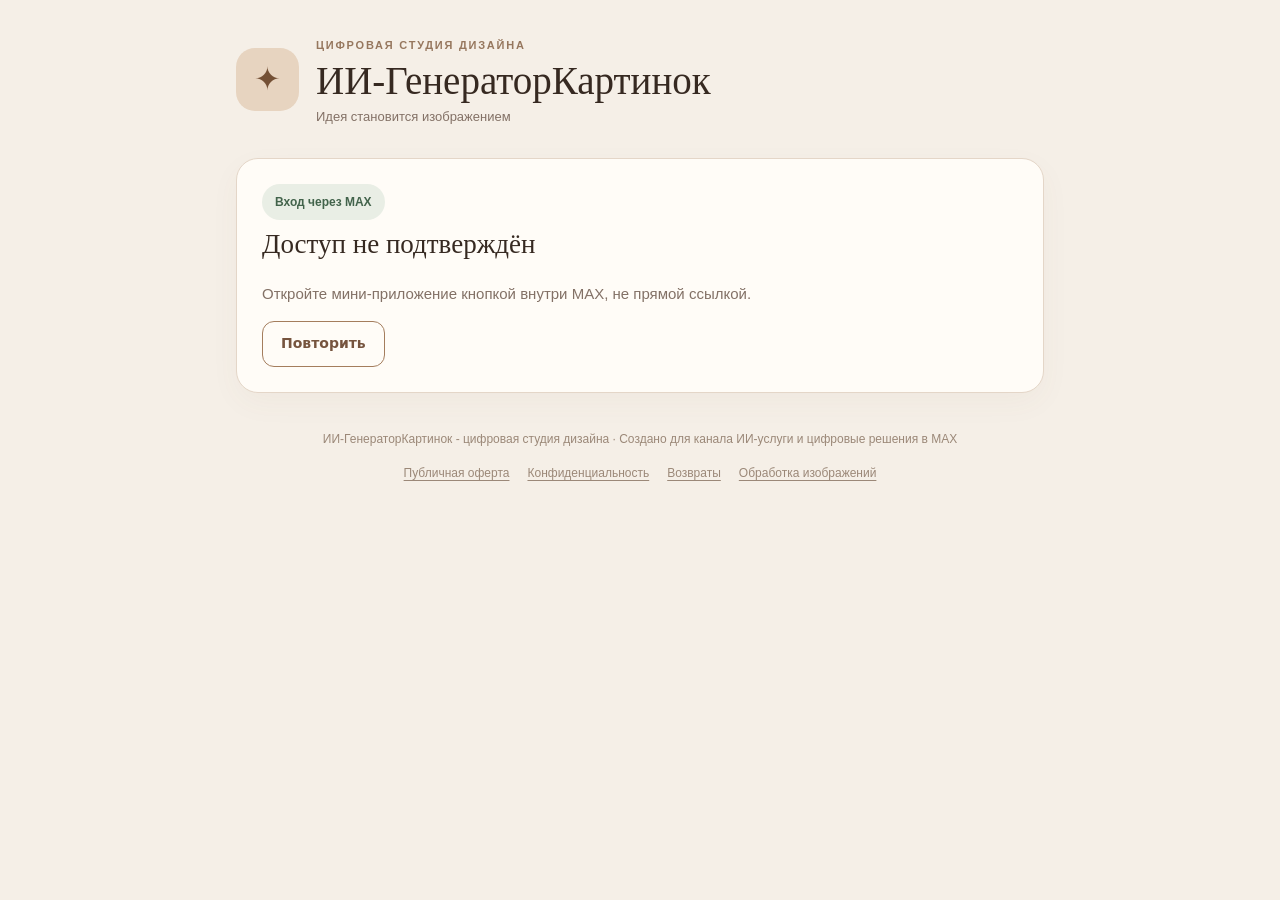
==== commit 0001b696: "NEW Paimets" ====
--- a/frontend/index.html
+++ b/frontend/index.html
@@ -6,7 +6,7 @@
 <script src="https://st.max.ru/js/max-web-app.js"></script><script src="config.js"></script>
 </head><body>
 <main class="wrap">
-<header class="masthead"><span class="brand-mark">✦</span><div><span class="eyebrow">ЦИФРОВОЕ АТЕЛЬЕ</span><h1>ИИ-ГенераторКартинок</h1><p>Идея становится изображением</p></div></header>
+<header class="masthead"><span class="brand-mark">✦</span><div><span class="eyebrow">ЦИФРОВАЯ СТУДИЯ ДИЗАЙНА</span><h1>ИИ-ГенераторКартинок</h1><p>Идея становится изображением</p></div></header>
 <section class="panel" id="gate"><span class="tag">Вход через MAX</span><h2 id="gate-title">Подключаемся…</h2><p id="gate-message" class="muted">Проверяем авторизацию.</p><a id="subscribe" class="button outline hidden" href="https://max.ru/id402505467112_biz2">Перейти в канал</a><button id="retry" class="button outline hidden" type="button">Повторить</button></section>
 <div id="workspace" class="hidden">
 <section class="panel balance-panel"><div><div class="eyebrow">ВАШ БАЛАНС</div><div class="balance" id="balance">— кредитов</div><p class="fine">1 кредит = 10 ₽</p></div><div class="balance-actions"><span class="tag">Доступ подтверждён</span><a class="button outline" href="payment.html">Пополнить баланс</a></div></section>
@@ -14,7 +14,7 @@
 <textarea aria-label="Опишите нейросети свою идею" id="prompt" rows="5" maxlength="1800" placeholder="Например: премиальная реклама керамической чашки на мраморном столе, утренний мягкий свет, реалистичная фотография…"></textarea><div class="small-counter" id="prompt-length">0 / 1800</div>
 <label class="toggle-row" for="reference-toggle"><input type="checkbox" id="reference-toggle" autocomplete="off"><span>Добавить рефференсное изображение</span></label>
 <div id="reference-panel" class="reference-panel hidden"><label for="reference">Загрузите изображение-референс (JPG, PNG, WEBP до 8 МБ)</label><input id="reference" type="file" accept="image/jpeg,image/png,image/webp"><p class="hint" id="reference-status"></p><img id="reference-preview" class="mini-preview hidden" alt="Референс"></div>
-<label for="model">Модель для генерации</label><select id="model"><option value="grok" selected>Grok Imagine 2.0 — по умолчанию</option><option value="nano_banana_21">Nano Banana 2.1 — 2K</option><option value="gpt_image_26">GPT Image 2.6</option></select>
+<label for="model">Модель для генерации</label><select id="model"><option value="grok" selected>Grok Imagine 2.0 — стандартный</option><option value="grok_detail">Grok Imagine 2.0 — детальный (Official 2K)</option><option value="gpt_image_26_flare">GPT Image 2.6 — Flare (быстрый)</option><option value="gpt_image_26_sunburst">GPT Image 2.6 — Sunburst (детальный)</option><option value="nano_banana_21">Nano Banana 2.1 — 2K</option><option value="nano_banana_pro">Nano Banana Pro — 2K</option></select>
 <div class="grid-two"><label>Визуальный стиль<select id="style"><option value="realistic">Фотореализм</option><option value="advertising">Рекламный креатив</option><option value="illustration">Иллюстрация</option><option value="cinematic">Кинематографичный</option><option value="art">Арт-стиль</option></select></label><label>Пропорции<select id="aspect"><option value="4:5" selected>4:5 · портрет</option><option value="1:1">1:1 · квадрат</option><option value="3:2">3:2 · альбом</option><option value="2:3">2:3 · портрет</option><option value="16:9">16:9 · широкий</option><option value="9:16">9:16 · вертикальный</option></select></label></div>
 <div class="price-line"><span>Стоимость генерации</span><strong id="price">— кредитов</strong></div>
 <div class="consent-panel"><label class="consent" for="rights"><input type="checkbox" id="rights" autocomplete="off"><span>Настоящим подтверждаю, что имею необходимые права и разрешения на обработку предоставленных мной материалов и их использование для генерации изображений, а также что материалы не содержат сведений, передача которых выбранной модели запрещена или неправомерна.</span></label><p class="consent-footnote">Подробнее: <a data-legal="1" href="legal/photos.html">Правила обработки изображений</a> и <a data-legal="1" href="legal/privacy.html">Политика конфиденциальности</a>.</p></div>
@@ -48,6 +48,6 @@
 <div id="admin-orders" class="history-list history-scroll admin-orders-list" tabindex="0" aria-label="Заявки на пополнение">Пока нет заявок.</div>
 <button id="admin-reload" type="button" class="button outline">Обновить список заявок</button>
 </section>
-</div><footer><span>ИИ-ГенераторКартинок - цифровое ателье · Создано для канала ИИ-услуги и цифровые решения в MAX</span><div class="legal-links"><a data-legal="1" href="legal/offer.html">Публичная оферта</a><a data-legal="1" href="legal/privacy.html">Конфиденциальность</a><a data-legal="1" href="legal/refunds.html">Возвраты</a><a data-legal="1" href="legal/photos.html">Обработка изображений</a></div></footer>
+</div><footer><span>ИИ-ГенераторКартинок - цифровая студия дизайна · Создано для канала ИИ-услуги и цифровые решения в MAX</span><div class="legal-links"><a data-legal="1" href="legal/offer.html">Публичная оферта</a><a data-legal="1" href="legal/privacy.html">Конфиденциальность</a><a data-legal="1" href="legal/refunds.html">Возвраты</a><a data-legal="1" href="legal/photos.html">Обработка изображений</a></div></footer>
 </main><div id="legal-overlay" class="overlay hidden" role="dialog" aria-modal="true" aria-label="Документы ИИ-ГенератораКартинок"><div class="modal legal-modal"><div class="modal-top"><strong>Документы ИИ-ГенератораКартинок</strong><button type="button" class="button outline" id="legal-close">← Вернуться в приложение</button></div><iframe id="legal-frame" title="Юридический документ" loading="lazy"></iframe></div></div>
-<script src="app.js?v=igk-v19-legal-return"></script></body></html>
+<script src="app.js?v=igk-v27-paid-amount"></script></body></html>
--- a/frontend/styles.css
+++ b/frontend/styles.css
@@ -349,3 +349,6 @@
     .sbp-dialog .sbp-payment {padding: 26px 19px 34px;}
     .sbp-dialog .sbp-qr-card {min-height: 0;}
 }
+
+/* Payment page: space between receipt-file picker and confirmation button. */
+.payment-page #payment-panel #pay-submit { margin-top: 14px; }
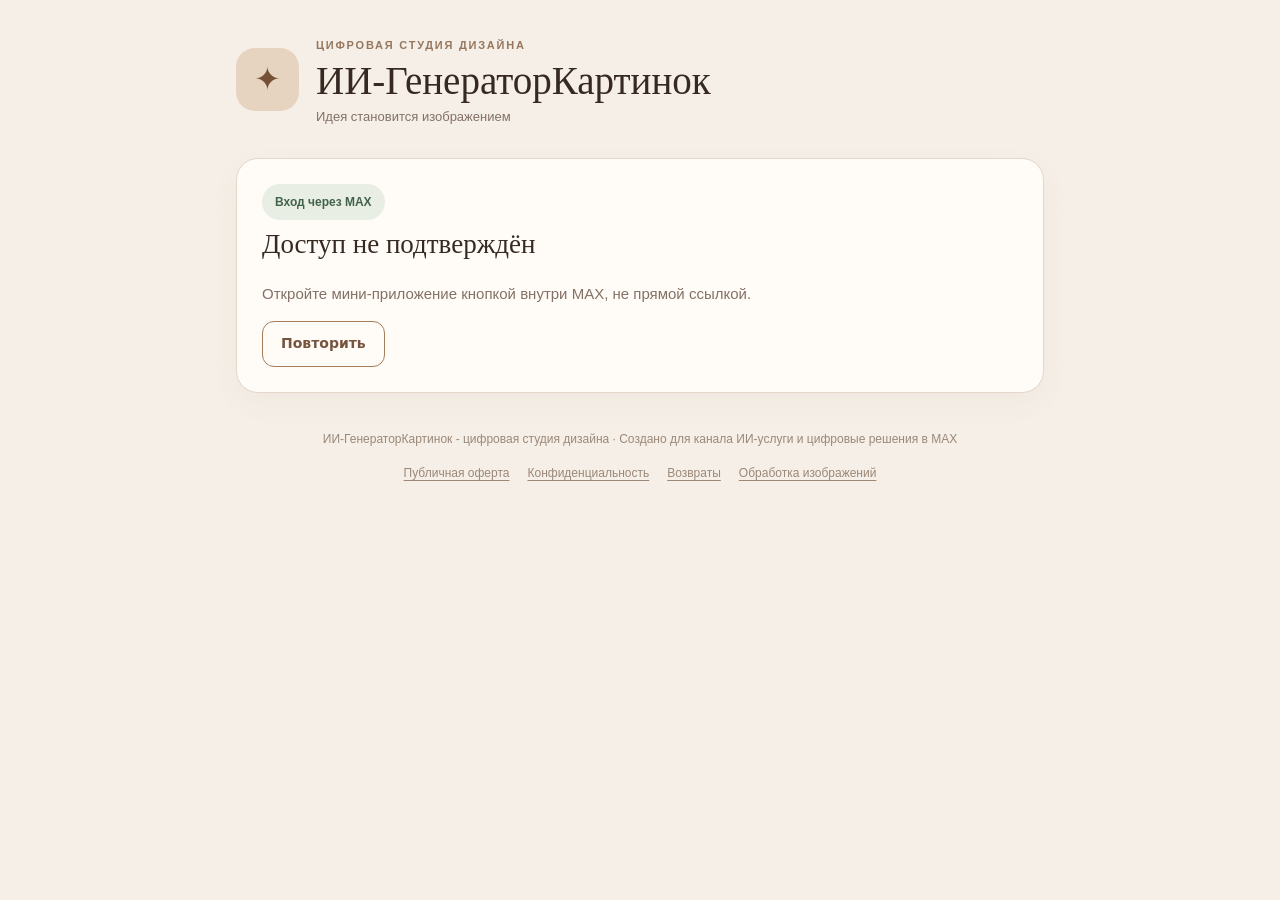
==== commit bf68c0a1: "NEW Paimets 2" ====
--- a/frontend/index.html
+++ b/frontend/index.html
@@ -2,7 +2,7 @@
 <html lang="ru"><head>
 <meta charset="utf-8"><meta name="viewport" content="width=device-width,initial-scale=1,viewport-fit=cover">
 <meta name="theme-color" content="#f5efe7"><title>ИИ-ГенераторКартинок</title>
-<link rel="stylesheet" href="styles.css?v=igk-v15-admin">
+<link rel="stylesheet" href="styles.css?v=igk-v17-responsive">
 <script src="https://st.max.ru/js/max-web-app.js"></script><script src="config.js"></script>
 </head><body>
 <main class="wrap">
@@ -50,4 +50,4 @@
 </section>
 </div><footer><span>ИИ-ГенераторКартинок - цифровая студия дизайна · Создано для канала ИИ-услуги и цифровые решения в MAX</span><div class="legal-links"><a data-legal="1" href="legal/offer.html">Публичная оферта</a><a data-legal="1" href="legal/privacy.html">Конфиденциальность</a><a data-legal="1" href="legal/refunds.html">Возвраты</a><a data-legal="1" href="legal/photos.html">Обработка изображений</a></div></footer>
 </main><div id="legal-overlay" class="overlay hidden" role="dialog" aria-modal="true" aria-label="Документы ИИ-ГенератораКартинок"><div class="modal legal-modal"><div class="modal-top"><strong>Документы ИИ-ГенератораКартинок</strong><button type="button" class="button outline" id="legal-close">← Вернуться в приложение</button></div><iframe id="legal-frame" title="Юридический документ" loading="lazy"></iframe></div></div>
-<script src="app.js?v=igk-v27-paid-amount"></script></body></html>
+<script src="app.js?v=igk-v21-models"></script></body></html>
--- a/frontend/styles.css
+++ b/frontend/styles.css
@@ -350,5 +350,43 @@
     .sbp-dialog .sbp-qr-card {min-height: 0;}
 }
 
-/* Payment page: space between receipt-file picker and confirmation button. */
-.payment-page #payment-panel #pay-submit { margin-top: 14px; }
+
+
+/* IGK responsive viewport: keep the original vertical page and proportions.
+   This changes document layout only, not the MAX mini-app host window. */
+html, body { min-width: 0; max-width: 100%; }
+.wrap, #workspace, .panel, .masthead, .masthead > div,
+.balance-panel > div, .grid-two, .grid-two > *, .action-row,
+.history-list, .price-line, .consent-panel, .reference-panel,
+.modal, .legal-modal { min-width: 0; }
+.wrap { width: 100%; }
+.masthead h1, .masthead p, .balance, .panel h2,
+.history-item, .price-line, .consent, .modal {
+  overflow-wrap: anywhere;
+}
+.result-image, .mini-preview { height: auto; max-width: 100%; }
+
+/* Rotate with device if MAX exposes a rotated viewport.
+   No new columns or reordered screens: portrait layout stretches to fit. */
+@media screen and (orientation: landscape) and (max-height: 650px) {
+  .wrap {
+    width: 100%;
+    max-width: 100%;
+    margin: 0 auto;
+    padding: 12px clamp(10px, 2vw, 20px) 30px;
+  }
+  .panel { width: 100%; max-width: 100%; padding: 18px; }
+  .masthead { margin: 5px 0 18px; gap: 11px; }
+  .masthead h1 { font-size: clamp(24px, 4vw, 36px); }
+  .grid-two { grid-template-columns: minmax(0, 1fr); gap: 0; }
+  .balance-panel { gap: 12px; }
+  .balance-actions { align-items: stretch; width: 100%; }
+  .balance-actions .button { width: 100%; }
+  .action-row { flex-direction: column; }
+  .action-row > * { width: 100%; }
+  .price-line { flex-wrap: wrap; }
+  textarea { min-height: 90px; }
+  .result-image { max-height: 75dvh; }
+  .mini-preview { max-height: 55dvh; }
+  .modal { width: 100%; max-height: 90dvh; }
+}
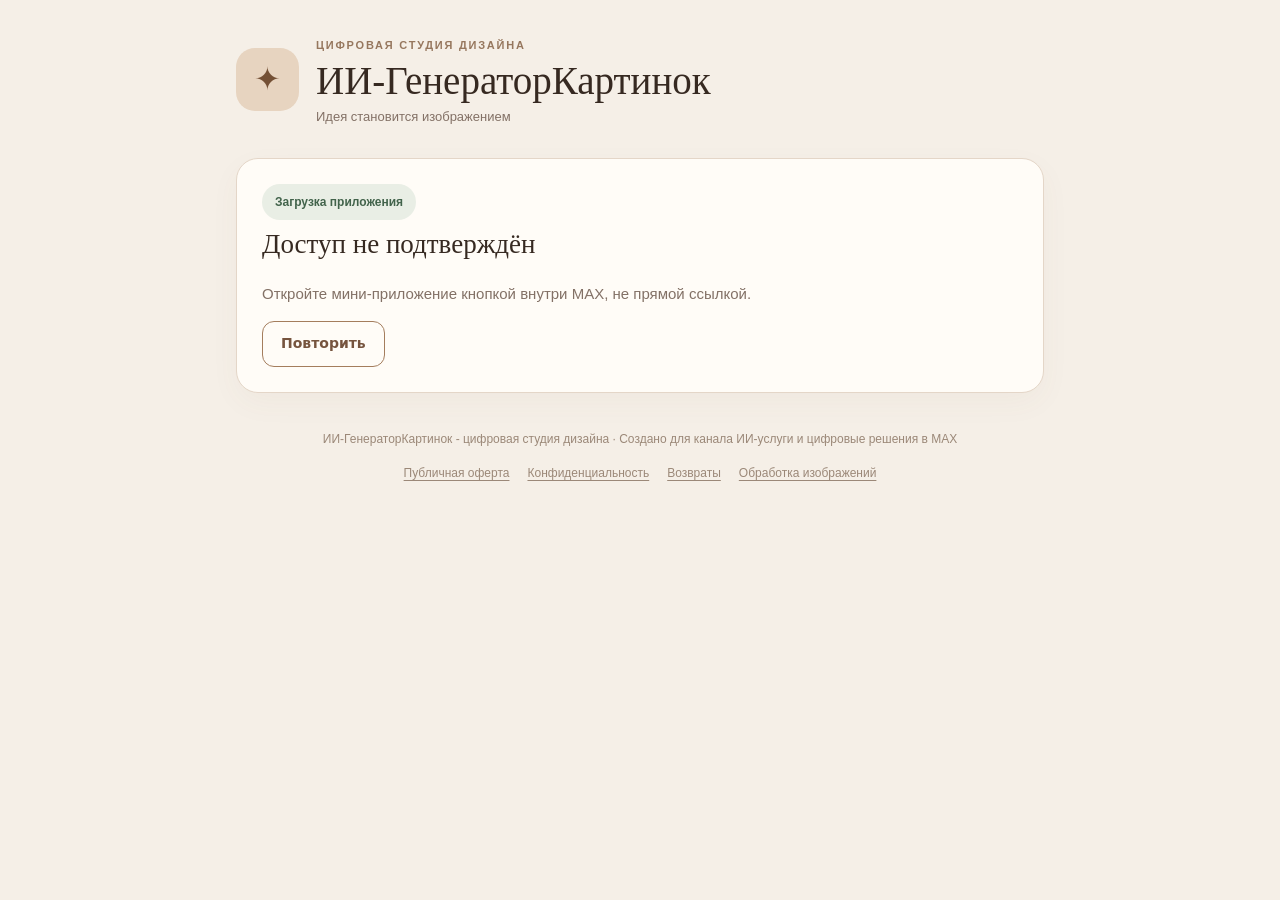
==== commit 024bcd8b: "MAX KILL" ====
--- a/frontend/index.html
+++ b/frontend/index.html
@@ -7,9 +7,9 @@
 </head><body>
 <main class="wrap">
 <header class="masthead"><span class="brand-mark">✦</span><div><span class="eyebrow">ЦИФРОВАЯ СТУДИЯ ДИЗАЙНА</span><h1>ИИ-ГенераторКартинок</h1><p>Идея становится изображением</p></div></header>
-<section class="panel" id="gate"><span class="tag">Вход через MAX</span><h2 id="gate-title">Подключаемся…</h2><p id="gate-message" class="muted">Проверяем авторизацию.</p><a id="subscribe" class="button outline hidden" href="https://max.ru/id402505467112_biz2">Перейти в канал</a><button id="retry" class="button outline hidden" type="button">Повторить</button></section>
+<section class="panel" id="gate"><span class="tag">Загрузка приложения</span><h2 id="gate-title">Подключаемся…</h2><p id="gate-message" class="muted">Подключение к БД.</p><a id="subscribe" class="button outline hidden" href="https://max.ru/id402505467112_biz2">Перейти в канал</a><button id="retry" class="button outline hidden" type="button">Повторить</button></section>
 <div id="workspace" class="hidden">
-<section class="panel balance-panel"><div><div class="eyebrow">ВАШ БАЛАНС</div><div class="balance" id="balance">— кредитов</div><p class="fine">1 кредит = 10 ₽</p></div><div class="balance-actions"><span class="tag">Доступ подтверждён</span><a class="button outline" href="payment.html">Пополнить баланс</a></div></section>
+<section class="panel balance-panel"><div><div class="eyebrow">ВАШ БАЛАНС</div><div class="balance" id="balance">— кредитов</div><p class="fine">1 кредит = 10 ₽</p></div><div class="balance-actions"><span class="tag">Баланс загружен</span><a class="button outline" href="payment.html">Пополнить баланс</a></div></section>
 <section class="panel" id="generation-panel"><div class="eyebrow">01 / ГЕНЕРАЦИЯ ИЗОБРАЖЕНИЯ</div><h2>Опишите нейросети свою идею</h2>
 <textarea aria-label="Опишите нейросети свою идею" id="prompt" rows="5" maxlength="1800" placeholder="Например: премиальная реклама керамической чашки на мраморном столе, утренний мягкий свет, реалистичная фотография…"></textarea><div class="small-counter" id="prompt-length">0 / 1800</div>
 <label class="toggle-row" for="reference-toggle"><input type="checkbox" id="reference-toggle" autocomplete="off"><span>Добавить рефференсное изображение</span></label>
